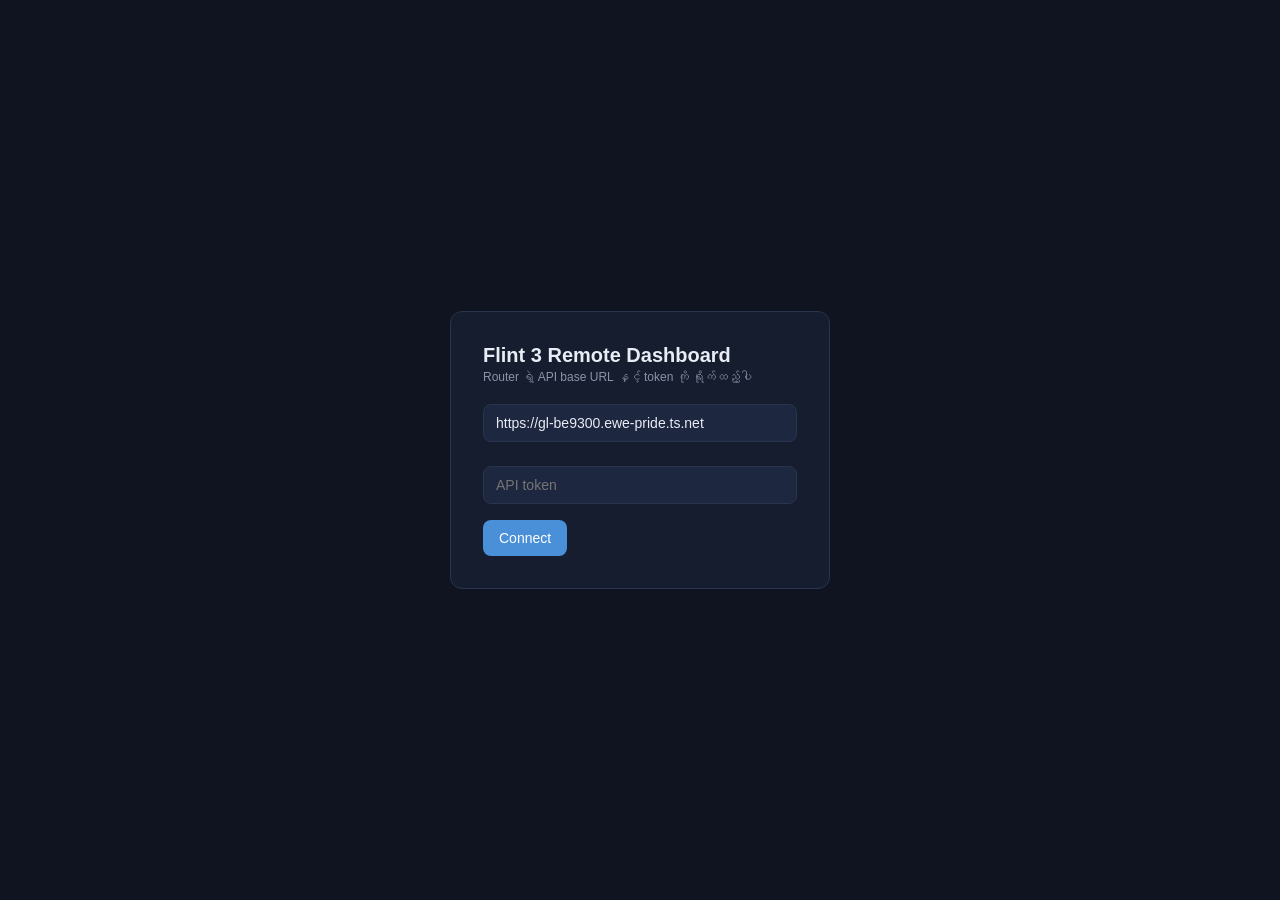
==== stephen/index.html @ 2051cbd3 "Add Flint 3 remote dashboard under /stephen Static single-page dashboard for managing the Flint 3 ro" ====
<!DOCTYPE html>
<html lang="en">
<head>
<meta charset="UTF-8" />
<meta name="viewport" content="width=device-width, initial-scale=1" />
<title>Flint 3 Remote Dashboard</title>
<style>
  :root {
    --bg: #0f1420;
    --panel: #161d2e;
    --panel2: #1e2740;
    --border: #2a3450;
    --text: #e8ecf5;
    --muted: #8a93ab;
    --accent: #4a90d9;
    --accent2: #5fb0ff;
    --danger: #e35d5d;
    --good: #4ad9a0;
  }
  * { box-sizing: border-box; }
  body {
    margin: 0;
    font-family: -apple-system, BlinkMacSystemFont, 'Segoe UI', sans-serif;
    background: var(--bg);
    color: var(--text);
  }
  .center-screen { min-height: 100vh; display: flex; align-items: center; justify-content: center; padding: 16px; }
  .card { background: var(--panel); border: 1px solid var(--border); border-radius: 12px; padding: 32px; width: 100%; max-width: 380px; }
  .card h1 { margin-top: 0; font-size: 20px; }
  input, textarea, select {
    width: 100%; padding: 10px 12px; margin: 8px 0 16px;
    background: var(--panel2); border: 1px solid var(--border); border-radius: 8px;
    color: var(--text); font-size: 14px; font-family: inherit;
  }
  textarea { font-family: ui-monospace, monospace; min-height: 180px; resize: vertical; font-size: 12px; }
  button {
    padding: 10px 16px; background: var(--accent); color: #fff; border: none;
    border-radius: 8px; font-size: 14px; cursor: pointer;
  }
  button:hover { background: var(--accent2); }
  button.danger { background: var(--danger); }
  button.ghost { background: transparent; border: 1px solid var(--border); color: var(--text); }
  button.small { padding: 5px 10px; font-size: 12px; }
  .error { color: var(--danger); font-size: 13px; margin-top: -8px; margin-bottom: 12px; }
  .ok { color: var(--good); font-size: 13px; }

  .app { display: flex; min-height: 100vh; }
  .sidebar {
    width: 200px; background: var(--panel); border-right: 1px solid var(--border);
    padding: 20px 0; flex-shrink: 0;
  }
  .sidebar h2 { font-size: 15px; padding: 0 20px; margin-bottom: 20px; display: flex; justify-content: space-between; align-items: center; }
  .sidebar a { display: block; padding: 10px 20px; color: var(--muted); text-decoration: none; font-size: 14px; cursor: pointer; }
  .sidebar a.active, .sidebar a:hover { color: var(--text); background: var(--panel2); }
  .main { flex: 1; padding: 28px 36px; max-width: 900px; min-width: 0; overflow-x: auto; }
  .main h1 { font-size: 22px; margin-top: 0; }
  .menu-toggle { display: none; }

  table { width: 100%; border-collapse: collapse; margin-top: 12px; }
  .table-wrap { overflow-x: auto; }
  th, td { text-align: left; padding: 8px 10px; border-bottom: 1px solid var(--border); font-size: 13px; white-space: nowrap; }
  th { color: var(--muted); font-weight: 500; }
  .badge { display: inline-block; padding: 2px 8px; border-radius: 999px; font-size: 11px; background: var(--panel2); border: 1px solid var(--border); }
  .pw-display {
    font-family: ui-monospace, monospace; font-size: 28px; letter-spacing: 2px;
    background: var(--panel2); border: 1px solid var(--border); padding: 16px 20px;
    border-radius: 10px; display: inline-block; margin: 12px 0;
  }
  .row { display: flex; gap: 10px; align-items: center; flex-wrap: wrap; }
  .hint { color: var(--muted); font-size: 12px; margin-top: -10px; margin-bottom: 12px; }

  .qr-box { background: #fff; padding: 12px; border-radius: 10px; display: inline-block; margin: 12px 0; }
  .qr-box img { display: block; width: 180px; height: 180px; }

  .tabs { display: flex; gap: 4px; margin-bottom: 14px; border-bottom: 1px solid var(--border); }
  .tabs button { background: transparent; border: none; border-bottom: 2px solid transparent; border-radius: 0; color: var(--muted); padding: 8px 14px; }
  .tabs button.active { color: var(--text); border-bottom-color: var(--accent); }

  .blocks { display: flex; flex-direction: column; gap: 8px; margin-bottom: 14px; }
  .block {
    background: var(--panel2); border: 1px solid var(--border); border-radius: 8px;
    padding: 12px; cursor: grab;
  }
  .block.dragging { opacity: 0.4; }
  .block-head { display: flex; justify-content: space-between; align-items: center; margin-bottom: 8px; }
  .block-type { font-size: 11px; color: var(--muted); text-transform: uppercase; letter-spacing: 0.5px; }
  .block-actions button { padding: 3px 8px; font-size: 11px; margin-left: 4px; }
  .block-field { width: 100%; margin: 0; }
  .add-block-menu { display: flex; gap: 6px; flex-wrap: wrap; margin-bottom: 16px; }

  .preview-overlay {
    position: fixed; inset: 0; background: rgba(0,0,0,0.6);
    display: flex; align-items: center; justify-content: center; z-index: 50; padding: 20px;
  }
  .preview-overlay[hidden] { display: none; }
  .preview-panel {
    background: var(--panel); border: 1px solid var(--border); border-radius: 12px;
    width: 100%; max-width: 420px; overflow: hidden; display: flex; flex-direction: column;
  }
  .preview-bar { display: flex; justify-content: space-between; align-items: center; padding: 10px 14px; border-bottom: 1px solid var(--border); font-size: 13px; }
  #preview-frame { width: 100%; height: 60vh; border: none; background: #fff; }

  @media (max-width: 720px) {
    .app { flex-direction: column; }
    .sidebar {
      width: 100%; border-right: none; border-bottom: 1px solid var(--border);
      padding: 10px 0; display: none;
    }
    .sidebar.open { display: block; }
    .menu-toggle {
      display: block; background: var(--panel); border-bottom: 1px solid var(--border);
      padding: 12px 16px; font-size: 15px; color: var(--text); cursor: pointer;
    }
    .main { padding: 18px 16px; max-width: 100%; }
    .pw-display { font-size: 22px; width: 100%; text-align: center; }
  }
</style>
</head>
<body>
<div id="app"></div>
<script>
const appEl = document.getElementById('app');
const GUEST_SSID = 'Stephen Guest';

function getBase() { return localStorage.getItem('flint3_api_base') || 'https://gl-be9300.ewe-pride.ts.net'; }
function getToken() { return localStorage.getItem('flint3_api_token') || ''; }

async function api(path, opts = {}) {
  const res = await fetch(getBase() + path, {
    ...opts,
    headers: { 'Content-Type': 'application/json', 'X-Api-Token': getToken(), ...(opts.headers || {}) },
  });
  const data = await res.json().catch(() => ({}));
  if (!res.ok) throw new Error(data.error || 'request failed (' + res.status + ')');
  return data;
}

function h(html) {
  const div = document.createElement('div');
  div.innerHTML = html;
  return div.firstElementChild;
}
function escapeHtml(s) {
  return (s || '').replace(/&/g, '&amp;').replace(/</g, '&lt;').replace(/>/g, '&gt;');
}
function escapeAttr(s) {
  return (s || '').replace(/"/g, '&quot;');
}

// ---------- Login (token entry) ----------
function renderLogin(errorMsg) {
  appEl.innerHTML = '';
  appEl.appendChild(h(`
    <div class="center-screen">
      <div class="card">
        <h1>Flint 3 Remote Dashboard</h1>
        <p class="hint">Router ရဲ့ API base URL နှင့် token ကို ရိုက်ထည့်ပါ</p>
        ${errorMsg ? `<div class="error">${errorMsg}</div>` : ''}
        <form id="login-form">
          <input type="text" id="base" placeholder="API base URL" value="${escapeAttr(getBase())}" required />
          <input type="password" id="token" placeholder="API token" required />
          <button type="submit">Connect</button>
        </form>
      </div>
    </div>
  `));
  document.getElementById('login-form').addEventListener('submit', async (e) => {
    e.preventDefault();
    const base = document.getElementById('base').value.trim().replace(/\/$/, '');
    const token = document.getElementById('token').value.trim();
    localStorage.setItem('flint3_api_base', base);
    localStorage.setItem('flint3_api_token', token);
    try {
      await api('/api/password');
      renderDashboard();
    } catch (err) {
      renderLogin(err.message);
    }
  });
}

// ---------- Dashboard shell ----------
const PAGES = [
  { id: 'clients', label: 'Clients' },
  { id: 'guest-portal', label: 'Guest Portal Editor' },
  { id: 'vpn', label: 'VPN Config' },
  { id: 'telegram', label: 'Telegram Bot' },
  { id: 'password', label: 'Guest Password' },
  { id: 'settings', label: 'Settings' },
];

function renderDashboard(activePage = 'clients') {
  appEl.innerHTML = '';
  const shell = h(`
    <div>
      <div class="menu-toggle" id="menu-toggle">&#9776; Menu</div>
      <div class="app">
        <div class="sidebar" id="sidebar">
          <h2>Flint 3</h2>
          ${PAGES.map((p) => `<a data-page="${p.id}">${p.label}</a>`).join('')}
          <a id="logout" style="margin-top:20px;color:var(--danger)">Disconnect</a>
        </div>
        <div class="main" id="main"></div>
      </div>
    </div>
  `);
  appEl.appendChild(shell);

  document.getElementById('menu-toggle').addEventListener('click', () => {
    document.getElementById('sidebar').classList.toggle('open');
  });

  shell.querySelectorAll('a[data-page]').forEach((a) => {
    a.addEventListener('click', () => {
      shell.querySelectorAll('a[data-page]').forEach((x) => x.classList.remove('active'));
      a.classList.add('active');
      document.getElementById('sidebar').classList.remove('open');
      loadPage(a.dataset.page);
    });
  });
  shell.querySelector(`a[data-page="${activePage}"]`).classList.add('active');
  document.getElementById('logout').addEventListener('click', () => {
    localStorage.removeItem('flint3_api_token');
    renderLogin();
  });

  loadPage(activePage);
}

const mainEl = () => document.getElementById('main');

async function loadPage(page) {
  const el = mainEl();
  el.innerHTML = '<p style="color:var(--muted)">Loading...</p>';
  try {
    if (page === 'clients') return renderClients(el);
    if (page === 'guest-portal') return renderGuestPortal(el);
    if (page === 'vpn') return renderVpn(el);
    if (page === 'telegram') return renderTelegram(el);
    if (page === 'password') return renderPassword(el);
    if (page === 'settings') return renderSettings(el);
  } catch (err) {
    el.innerHTML = `<div class="error">${err.message}</div>`;
  }
}

// ---------- Clients (GL.iNet-style Online/Offline split) ----------
function clientRow(c) {
  return `<tr>
    <td>${escapeHtml(c.hostname)}</td>
    <td>${escapeHtml(c.ip)}<br/><span style="color:var(--muted);font-size:11px">${escapeHtml(c.mac)}</span></td>
    <td><span class="badge">${escapeHtml(c.network)}</span></td>
    <td>${c.reserved ? '<span class="ok">●</span> Reserved' : '<span style="color:var(--muted)">—</span>'}</td>
  </tr>`;
}

async function renderClients(el) {
  const { clients, onlineCount, offlineCount } = await api('/api/clients');
  const online = clients.filter((c) => c.online);
  const offline = clients.filter((c) => !c.online);
  el.innerHTML = `
    <h1>Clients</h1>
    <p class="hint">Network ၅ ခုစလုံးက client များ (WiFi association အခြေခံပြီး Online/Offline ခွဲထားသည်)</p>

    <h3 style="margin-bottom:6px">Online Clients (${onlineCount})</h3>
    <div class="table-wrap">
      <table>
        <thead><tr><th>Name</th><th>IP / MAC</th><th>Network</th><th>Reserved IP</th></tr></thead>
        <tbody>${online.map(clientRow).join('') || '<tr><td colspan="4" style="color:var(--muted)">No online clients</td></tr>'}</tbody>
      </table>
    </div>

    <h3 style="margin:24px 0 6px">Offline Clients (${offlineCount})</h3>
    <div class="table-wrap">
      <table>
        <thead><tr><th>Name</th><th>IP / MAC</th><th>Network</th><th>Reserved IP</th></tr></thead>
        <tbody>${offline.map(clientRow).join('') || '<tr><td colspan="4" style="color:var(--muted)">No offline leases</td></tr>'}</tbody>
      </table>
    </div>
  `;
}

// ---------- Guest portal: block-based visual editor ----------
const GUEST_PAGES = [
  { id: 'splash', label: 'Splash (login form)' },
  { id: 'error', label: 'Wrong password' },
  { id: 'success', label: 'Connected' },
];

const BLOCK_DEFS = {
  heading: { label: 'Heading', icon: 'H' },
  text: { label: 'Text', icon: 'T' },
  button: { label: 'Button/Link', icon: 'B' },
  image: { label: 'Image', icon: 'I' },
  spacer: { label: 'Spacer', icon: 'S' },
};

function blockToHtml(b) {
  switch (b.type) {
    case 'heading': return `<h2>${escapeHtml(b.text)}</h2>`;
    case 'text': return `<p>${escapeHtml(b.text)}</p>`;
    case 'button': return `<p><a href="${escapeAttr(b.href)}" style="display:inline-block;padding:10px 24px;background:#4a90d9;color:#fff;border-radius:8px;text-decoration:none">${escapeHtml(b.text)}</a></p>`;
    case 'image': return `<p><img src="${escapeAttr(b.src)}" style="max-width:100%;border-radius:8px" /></p>`;
    case 'spacer': return `<div style="height:${b.height || 20}px"></div>`;
    case 'login-form': return `<form method="POST" action="/guest-auth">
  <input type="password" name="password" placeholder="Password" autofocus required
    style="font-size:18px;padding:10px;width:80%;max-width:300px;margin-bottom:12px" />
  <br/>
  <button type="submit" style="font-size:18px;padding:10px 30px">Connect</button>
</form>`;
    default: return '';
  }
}

function blocksToPage(blocks) {
  const body = blocks.map(blockToHtml).join('\n');
  return `<!DOCTYPE html>
<html><head><meta name="viewport" content="width=device-width, initial-scale=1"><meta charset="UTF-8"></head>
<body style="font-family:-apple-system,sans-serif;text-align:center;margin-top:60px">
${body}
</body></html>`;
}

// Best-effort parse of existing HTML back into blocks (heading/paragraph/form only).
function htmlToBlocks(html) {
  const doc = new DOMParser().parseFromString(html, 'text/html');
  const blocks = [];
  doc.body.querySelectorAll('h2, p, form, img').forEach((elm) => {
    if (elm.tagName === 'FORM') {
      blocks.push({ type: 'login-form' });
    } else if (elm.tagName === 'IMG') {
      blocks.push({ type: 'image', src: elm.getAttribute('src') || '' });
    } else if (elm.tagName === 'H2') {
      blocks.push({ type: 'heading', text: elm.textContent });
    } else if (elm.tagName === 'P') {
      const a = elm.querySelector('a');
      if (a) blocks.push({ type: 'button', text: a.textContent, href: a.getAttribute('href') || '' });
      else if (elm.textContent.trim()) blocks.push({ type: 'text', text: elm.textContent });
    }
  });
  return blocks.length ? blocks : [{ type: 'heading', text: 'Title' }, { type: 'text', text: 'Body text' }];
}

let dragSrcIndex = null;

function renderBlockEditor(el, page, blocks) {
  el.querySelector('.blocks').innerHTML = blocks.map((b, i) => `
    <div class="block" draggable="true" data-i="${i}">
      <div class="block-head">
        <span class="block-type">${BLOCK_DEFS[b.type] ? BLOCK_DEFS[b.type].label : b.type}</span>
        <span class="block-actions">
          ${b.type !== 'login-form' ? `<button class="ghost small" data-act="up" data-i="${i}">&uarr;</button>
          <button class="ghost small" data-act="down" data-i="${i}">&darr;</button>
          <button class="danger small" data-act="del" data-i="${i}">Delete</button>` : '<span class="hint" style="margin:0">(required, fixed)</span>'}
        </span>
      </div>
      ${b.type === 'heading' || b.type === 'text' ? `<input class="block-field" data-field="text" data-i="${i}" value="${escapeAttr(b.text)}" />` : ''}
      ${b.type === 'button' ? `<input class="block-field" data-field="text" data-i="${i}" value="${escapeAttr(b.text)}" placeholder="Button text" />
        <input class="block-field" data-field="href" data-i="${i}" value="${escapeAttr(b.href)}" placeholder="Link URL" style="margin-top:6px" />` : ''}
      ${b.type === 'image' ? `<input class="block-field" data-field="src" data-i="${i}" value="${escapeAttr(b.src)}" placeholder="Image URL" />` : ''}
      ${b.type === 'login-form' ? `<p class="hint" style="margin:0">Password input + Connect button (Guest login form)</p>` : ''}
    </div>
  `).join('');

  el.querySelectorAll('.block-field').forEach((inp) => {
    inp.addEventListener('input', () => {
      const i = Number(inp.dataset.i);
      blocks[i][inp.dataset.field] = inp.value;
    });
  });
  el.querySelectorAll('[data-act]').forEach((btn) => {
    btn.addEventListener('click', () => {
      const i = Number(btn.dataset.i);
      if (btn.dataset.act === 'del') blocks.splice(i, 1);
      if (btn.dataset.act === 'up' && i > 0) [blocks[i - 1], blocks[i]] = [blocks[i], blocks[i - 1]];
      if (btn.dataset.act === 'down' && i < blocks.length - 1) [blocks[i + 1], blocks[i]] = [blocks[i], blocks[i + 1]];
      renderBlockEditor(el, page, blocks);
    });
  });
  el.querySelectorAll('.block').forEach((blockEl) => {
    blockEl.addEventListener('dragstart', () => { dragSrcIndex = Number(blockEl.dataset.i); blockEl.classList.add('dragging'); });
    blockEl.addEventListener('dragend', () => blockEl.classList.remove('dragging'));
    blockEl.addEventListener('dragover', (e) => e.preventDefault());
    blockEl.addEventListener('drop', () => {
      const destIndex = Number(blockEl.dataset.i);
      if (dragSrcIndex === null || dragSrcIndex === destIndex) return;
      const [moved] = blocks.splice(dragSrcIndex, 1);
      blocks.splice(destIndex, 0, moved);
      renderBlockEditor(el, page, blocks);
    });
  });
}

async function renderGuestPortal(el, activeTab = 'splash', mode = 'visual') {
  const { html } = await api(`/api/guest-portal?page=${activeTab}`);
  let blocks = htmlToBlocks(html);
  if (activeTab === 'splash' && !blocks.some((b) => b.type === 'login-form')) {
    blocks.push({ type: 'login-form' });
  }

  el.innerHTML = `
    <h1>Guest Portal Editor</h1>
    <p class="hint">Guest WiFi flow ရဲ့ page ၃ ခုကို ဒီနေရာမှာ ပြင်နိုင်ပါသည် — Visual (drag & drop) သို့မဟုတ် HTML (advanced) နည်းနှစ်မျိုး ရွေးနိုင်ပါသည်။</p>
    <div class="row" style="margin-bottom:12px">
      ${GUEST_PAGES.map((p) => `<button class="${p.id === activeTab ? '' : 'ghost'}" data-tab="${p.id}">${p.label}</button>`).join('')}
    </div>
    <div class="tabs">
      <button class="${mode === 'visual' ? 'active' : ''}" data-mode="visual">Visual</button>
      <button class="${mode === 'html' ? 'active' : ''}" data-mode="html">HTML</button>
    </div>
    <div id="editor-body"></div>
    <div class="row" style="margin-top:10px">
      <button id="save-btn">Save</button>
      <button class="ghost" id="preview-btn">Preview</button>
      <span id="save-status"></span>
    </div>
    <div id="preview-overlay" class="preview-overlay" hidden>
      <div class="preview-panel">
        <div class="preview-bar">
          <span>Preview — ${escapeHtml(GUEST_PAGES.find((p) => p.id === activeTab).label)}</span>
          <button class="ghost small" id="preview-close">Close ✕</button>
        </div>
        <iframe id="preview-frame"></iframe>
      </div>
    </div>
  `;

  el.querySelectorAll('button[data-tab]').forEach((btn) => {
    btn.addEventListener('click', () => renderGuestPortal(el, btn.dataset.tab, mode));
  });
  el.querySelectorAll('button[data-mode]').forEach((btn) => {
    btn.addEventListener('click', () => renderGuestPortal(el, activeTab, btn.dataset.mode));
  });

  const body = document.getElementById('editor-body');
  if (mode === 'visual') {
    body.innerHTML = `
      <div class="add-block-menu">
        ${Object.keys(BLOCK_DEFS).map((t) => `<button class="ghost small" data-add="${t}">+ ${BLOCK_DEFS[t].label}</button>`).join('')}
      </div>
      <div class="blocks"></div>
    `;
    renderBlockEditor(body, activeTab, blocks);
    body.querySelectorAll('[data-add]').forEach((btn) => {
      btn.addEventListener('click', () => {
        const type = btn.dataset.add;
        const defaults = {
          heading: { type, text: 'Heading' },
          text: { type, text: 'Some text' },
          button: { type, text: 'Click me', href: '/guest' },
          image: { type, src: 'https://placehold.co/300x100' },
          spacer: { type, height: 20 },
        };
        blocks.push(defaults[type]);
        renderBlockEditor(body, activeTab, blocks);
      });
    });
  } else {
    body.innerHTML = `<textarea id="html-editor">${escapeHtml(html)}</textarea>`;
  }

  function currentHtml() {
    return mode === 'visual' ? blocksToPage(blocks) : document.getElementById('html-editor').value;
  }

  document.getElementById('save-btn').addEventListener('click', async () => {
    const status = document.getElementById('save-status');
    status.textContent = ' Saving...';
    try {
      await api('/api/guest-portal', { method: 'POST', body: JSON.stringify({ page: activeTab, html: currentHtml() }) });
      status.innerHTML = '<span class="ok">Saved ✓</span>';
    } catch (err) {
      status.innerHTML = `<span class="error">${err.message}</span>`;
    }
  });

  document.getElementById('preview-btn').addEventListener('click', () => {
    const overlay = document.getElementById('preview-overlay');
    const frame = document.getElementById('preview-frame');
    frame.srcdoc = currentHtml();
    overlay.hidden = false;
  });
  document.getElementById('preview-close').addEventListener('click', () => {
    document.getElementById('preview-overlay').hidden = true;
  });
}

// ---------- VPN ----------
async function renderVpn(el) {
  const status = await api('/api/vpn');
  el.innerHTML = `
    <h1>VPN Config</h1>
    <p>Status: <span class="badge">${status.enabled ? 'Enabled' : 'Disabled'}</span>
       ${status.hasHandshake ? '<span class="badge" style="color:var(--good)">Handshake OK</span>' : status.enabled ? '<span class="badge" style="color:var(--danger)">No handshake yet</span>' : ''}</p>
    <h3>Apply a new WireGuard config</h3>
    <form id="vpn-form">
      <label class="hint" style="display:block;margin-bottom:4px">Private Key</label>
      <input name="privateKey" required />
      <label class="hint" style="display:block;margin-bottom:4px">Peer Public Key</label>
      <input name="peerPublicKey" required />
      <label class="hint" style="display:block;margin-bottom:4px">Endpoint Host</label>
      <input name="endpointHost" required />
      <label class="hint" style="display:block;margin-bottom:4px">Endpoint Port</label>
      <input name="endpointPort" required value="51820" />
      <label class="hint" style="display:block;margin-bottom:4px">Address (e.g. 10.x.x.x/32)</label>
      <input name="address" placeholder="10.99.99.2/32" />
      <button type="submit">Apply</button>
    </form>
    <div class="row" style="margin-top:16px">
      <button class="danger" id="disable-btn">Disable VPN</button>
    </div>
    <div id="vpn-status"></div>
  `;
  document.getElementById('vpn-form').addEventListener('submit', async (e) => {
    e.preventDefault();
    const fd = new FormData(e.target);
    const body = Object.fromEntries(fd.entries());
    const statusEl = document.getElementById('vpn-status');
    statusEl.textContent = 'Applying...';
    try {
      await api('/api/vpn', { method: 'POST', body: JSON.stringify(body) });
      statusEl.innerHTML = '<span class="ok">Applied ✓ — reloading status...</span>';
      setTimeout(() => renderVpn(el), 2000);
    } catch (err) {
      statusEl.innerHTML = `<span class="error">${err.message}</span>`;
    }
  });
  document.getElementById('disable-btn').addEventListener('click', async () => {
    await api('/api/vpn/disable', { method: 'POST' });
    renderVpn(el);
  });
}

// ---------- Telegram ----------
async function renderTelegram(el) {
  const { botToken, chatId } = await api('/api/telegram');
  el.innerHTML = `
    <h1>Telegram Bot</h1>
    <form id="tg-form">
      <label class="hint" style="display:block;margin-bottom:4px">Bot Token</label>
      <input name="botToken" value="${escapeAttr(botToken)}" required />
      <label class="hint" style="display:block;margin-bottom:4px">Chat ID</label>
      <input name="chatId" value="${escapeAttr(chatId)}" />
      <button type="submit">Save</button>
    </form>
    <div class="row" style="margin-top:16px">
      <button class="ghost" id="test-btn">Send test message</button>
      <span id="tg-status"></span>
    </div>
  `;
  document.getElementById('tg-form').addEventListener('submit', async (e) => {
    e.preventDefault();
    const fd = new FormData(e.target);
    const body = Object.fromEntries(fd.entries());
    try {
      await api('/api/telegram', { method: 'POST', body: JSON.stringify(body) });
      document.getElementById('tg-status').innerHTML = '<span class="ok">Saved ✓</span>';
    } catch (err) {
      document.getElementById('tg-status').innerHTML = `<span class="error">${err.message}</span>`;
    }
  });
  document.getElementById('test-btn').addEventListener('click', async () => {
    const status = document.getElementById('tg-status');
    status.textContent = ' Sending...';
    try {
      await api('/api/telegram/test', { method: 'POST' });
      status.innerHTML = '<span class="ok">Sent ✓</span>';
    } catch (err) {
      status.innerHTML = `<span class="error">${err.message}</span>`;
    }
  });
}

// ---------- Password / timeout / rotation-time / QR ----------
async function renderPassword(el) {
  const [{ password, lastRotated }, { hours }, { time: rotationTime }] = await Promise.all([
    api('/api/password'),
    api('/api/password/session-timeout'),
    api('/api/password/rotation-time'),
  ]);
  const wifiQr = `WIFI:T:nopass;S:${GUEST_SSID};;`;
  const qrUrl = 'https://api.qrserver.com/v1/create-qr-code/?size=200x200&data=' + encodeURIComponent(wifiQr);

  el.innerHTML = `
    <h1>Guest Password</h1>
    <div class="pw-display">${escapeHtml(password) || '(none)'}</div>
    <p class="hint">Last rotated: ${escapeHtml(lastRotated) || 'unknown'}</p>
    <button id="rotate-btn">Rotate now</button>
    <span id="rotate-status"></span>

    <h1 style="margin-top:32px">Scan to join WiFi</h1>
    <p class="hint">"${GUEST_SSID}" ကို password မလိုပဲ ချိတ်ဆက်ပေးမည် — ချိတ်ပြီးရင် splash page မှာ password (${escapeHtml(password)}) ကို ထပ်ထည့်ရပါမည်။</p>
    <div class="qr-box"><img src="${qrUrl}" alt="WiFi QR" /></div>

    <h1 style="margin-top:32px">Rotation Time</h1>
    <form id="rotation-time-form" class="row">
      <input name="time" type="time" value="${escapeAttr(rotationTime)}" required style="width:140px" />
      <button type="submit">Save</button>
    </form>
    <span id="rotation-time-status"></span>

    <h1 style="margin-top:32px">Session Timeout</h1>
    <form id="timeout-form" class="row">
      <input name="hours" type="number" min="1" max="720" value="${hours}" style="width:100px" required />
      <span style="color:var(--muted)">hours</span>
      <button type="submit">Save</button>
    </form>
    <span id="timeout-status"></span>
  `;
  document.getElementById('rotate-btn').addEventListener('click', async () => {
    const status = document.getElementById('rotate-status');
    status.textContent = ' Rotating...';
    try {
      await api('/api/password/rotate', { method: 'POST' });
      renderPassword(el);
    } catch (err) {
      status.innerHTML = `<span class="error">${err.message}</span>`;
    }
  });
  document.getElementById('rotation-time-form').addEventListener('submit', async (e) => {
    e.preventDefault();
    const status = document.getElementById('rotation-time-status');
    const fd = new FormData(e.target);
    status.textContent = ' Saving...';
    try {
      await api('/api/password/rotation-time', { method: 'POST', body: JSON.stringify({ time: fd.get('time') }) });
      status.innerHTML = '<span class="ok">Saved ✓</span>';
    } catch (err) {
      status.innerHTML = `<span class="error">${err.message}</span>`;
    }
  });
  document.getElementById('timeout-form').addEventListener('submit', async (e) => {
    e.preventDefault();
    const status = document.getElementById('timeout-status');
    const fd = new FormData(e.target);
    status.textContent = ' Saving...';
    try {
      await api('/api/password/session-timeout', { method: 'POST', body: JSON.stringify({ hours: Number(fd.get('hours')) }) });
      status.innerHTML = '<span class="ok">Saved ✓ (guests logged out)</span>';
    } catch (err) {
      status.innerHTML = `<span class="error">${err.message}</span>`;
    }
  });
}

// ---------- Settings: change API token ----------
async function renderSettings(el) {
  el.innerHTML = `
    <h1>Settings</h1>
    <h3>API Connection</h3>
    <p class="hint">Base URL: ${escapeHtml(getBase())}</p>

    <h3>Change API Token</h3>
    <p class="hint">Token အသစ် သတ်မှတ်ပြီးရင် router ဘက်က token file ပြန်ရေးမည်, ဒီ browser ကလည်း token အသစ်ကို auto သိမ်းပေးမည်။</p>
    <form id="token-form">
      <input name="newToken" placeholder="New token (16+ characters, letters/numbers)" required minlength="16" />
      <button type="submit">Change Token</button>
    </form>
    <span id="token-status"></span>
  `;
  document.getElementById('token-form').addEventListener('submit', async (e) => {
    e.preventDefault();
    const status = document.getElementById('token-status');
    const fd = new FormData(e.target);
    const newToken = fd.get('newToken').trim();
    status.textContent = ' Applying...';
    try {
      await api('/api/token', { method: 'POST', body: JSON.stringify({ newToken }) });
      localStorage.setItem('flint3_api_token', newToken);
      status.innerHTML = '<span class="ok">Token ပြောင်းပြီးပါပြီ ✓</span>';
      e.target.reset();
    } catch (err) {
      status.innerHTML = `<span class="error">${err.message}</span>`;
    }
  });
}

// ---------- Boot ----------
(async function boot() {
  if (!getToken()) return renderLogin();
  try {
    await api('/api/password');
    renderDashboard();
  } catch {
    renderLogin();
  }
})();
</script>
</body>
</html>
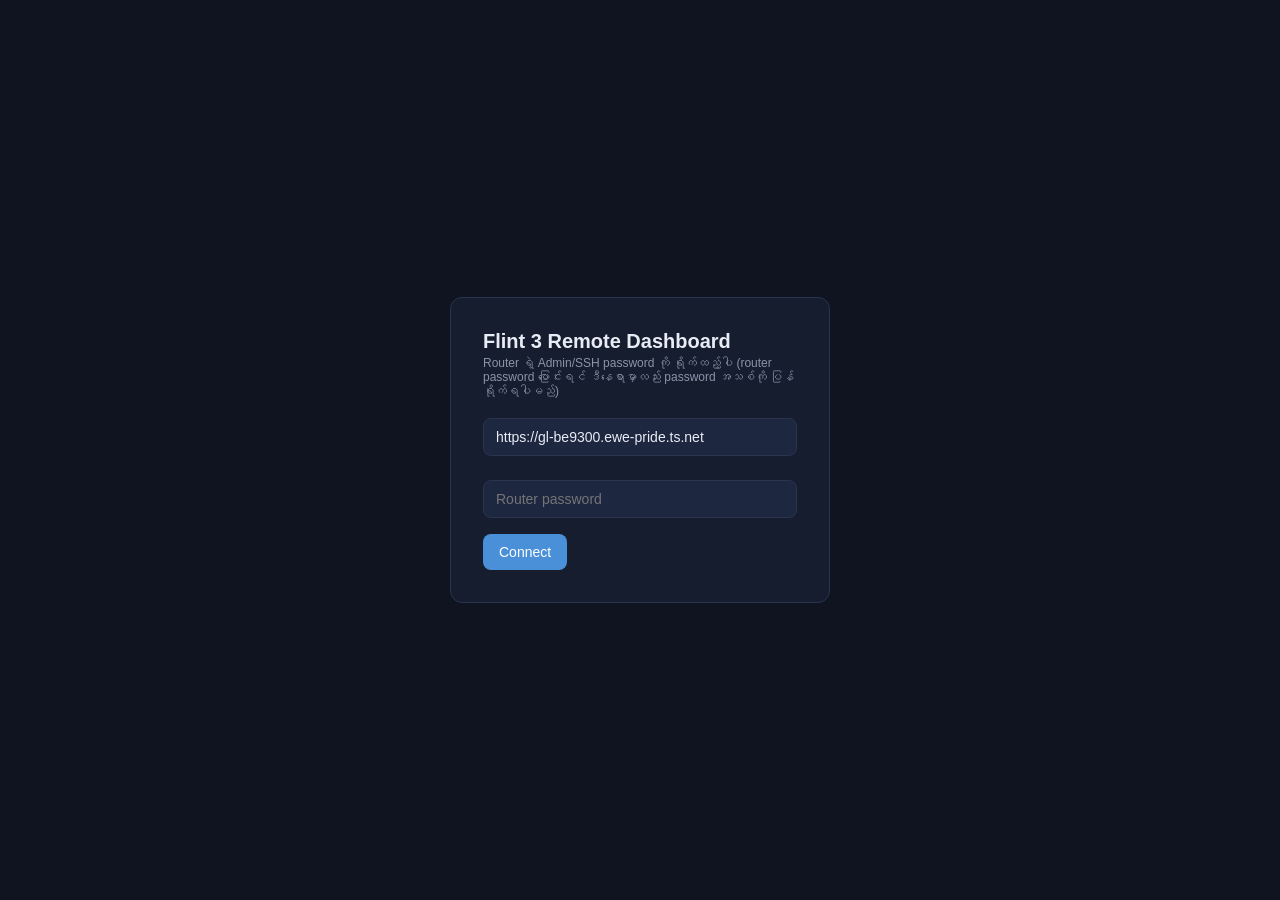
==== commit 46aace6d: "Switch dashboard auth to router password, add auto-logout + telegram custom test message - Login now" ====
--- a/stephen/index.html
+++ b/stephen/index.html
@@ -154,11 +154,11 @@
     <div class="center-screen">
       <div class="card">
         <h1>Flint 3 Remote Dashboard</h1>
-        <p class="hint">Router ရဲ့ API base URL နှင့် token ကို ရိုက်ထည့်ပါ</p>
+        <p class="hint">Router ရဲ့ Admin/SSH password ကို ရိုက်ထည့်ပါ (router password ပြောင်းရင် ဒီနေရာမှာလည်း password အသစ်ကို ပြန်ရိုက်ရပါမည်)</p>
         ${errorMsg ? `<div class="error">${errorMsg}</div>` : ''}
         <form id="login-form">
           <input type="text" id="base" placeholder="API base URL" value="${escapeAttr(getBase())}" required />
-          <input type="password" id="token" placeholder="API token" required />
+          <input type="password" id="token" placeholder="Router password" required />
           <button type="submit">Connect</button>
         </form>
       </div>
@@ -224,6 +224,7 @@
     renderLogin();
   });
 
+  setupIdleWatcher();
   loadPage(activePage);
 }
 
@@ -543,7 +544,10 @@
       <input name="chatId" value="${escapeAttr(chatId)}" />
       <button type="submit">Save</button>
     </form>
-    <div class="row" style="margin-top:16px">
+    <h3 style="margin-top:24px">Send Test Message</h3>
+    <p class="hint">စာ မရိုက်ထားရင် default စာနဲ့ ပို့ပေးပါမည်။</p>
+    <textarea id="test-message" placeholder="Flint 3 remote API test" style="min-height:70px"></textarea>
+    <div class="row">
       <button class="ghost" id="test-btn">Send test message</button>
       <span id="tg-status"></span>
     </div>
@@ -561,9 +565,10 @@
   });
   document.getElementById('test-btn').addEventListener('click', async () => {
     const status = document.getElementById('tg-status');
+    const text = document.getElementById('test-message').value.trim();
     status.textContent = ' Sending...';
     try {
-      await api('/api/telegram/test', { method: 'POST' });
+      await api('/api/telegram/test', { method: 'POST', body: JSON.stringify({ text }) });
       status.innerHTML = '<span class="ok">Sent ✓</span>';
     } catch (err) {
       status.innerHTML = `<span class="error">${err.message}</span>`;
@@ -643,35 +648,52 @@
   });
 }
 
-// ---------- Settings: change API token ----------
+// ---------- Idle auto-logout ----------
+let idleTimer = null;
+let idleWatcherSetup = false;
+function getIdleTimeoutMin() {
+  return Number(localStorage.getItem('flint3_idle_timeout_min')) || 10;
+}
+function resetIdleTimer() {
+  if (idleTimer) clearTimeout(idleTimer);
+  idleTimer = setTimeout(() => {
+    localStorage.removeItem('flint3_api_token');
+    renderLogin('Inactive အကြာကြီးဖြစ်နေလို့ auto logout ဖြစ်သွားပါပြီ။ Password ကို ပြန်ရိုက်ထည့်ပါ။');
+  }, getIdleTimeoutMin() * 60 * 1000);
+}
+function setupIdleWatcher() {
+  if (idleWatcherSetup) { resetIdleTimer(); return; }
+  idleWatcherSetup = true;
+  ['mousemove', 'keydown', 'click', 'touchstart', 'scroll'].forEach((evt) => {
+    document.addEventListener(evt, resetIdleTimer, { passive: true });
+  });
+  resetIdleTimer();
+}
+
+// ---------- Settings ----------
 async function renderSettings(el) {
   el.innerHTML = `
     <h1>Settings</h1>
     <h3>API Connection</h3>
     <p class="hint">Base URL: ${escapeHtml(getBase())}</p>
-
-    <h3>Change API Token</h3>
-    <p class="hint">Token အသစ် သတ်မှတ်ပြီးရင် router ဘက်က token file ပြန်ရေးမည်, ဒီ browser ကလည်း token အသစ်ကို auto သိမ်းပေးမည်။</p>
-    <form id="token-form">
-      <input name="newToken" placeholder="New token (16+ characters, letters/numbers)" required minlength="16" />
-      <button type="submit">Change Token</button>
+    <p class="hint">Login password ဟာ router ရဲ့ Admin/SSH password တစ်ခုတည်းပါပဲ — router password ပြောင်းရင် ဒီနေရာက password ကို auto ပြောင်းပေးမှာမို့ separate token setting မလိုပါ။</p>
+
+    <h3 style="margin-top:24px">Auto-Logout (Inactivity Timeout)</h3>
+    <p class="hint">ဒီအချိန်ကြာ (မိနစ်) ဘာမှ မလှုပ်ရှားရင် dashboard ကနေ auto logout ဖြစ်သွားပါမည်။</p>
+    <form id="idle-form" class="row">
+      <input name="minutes" type="number" min="1" max="180" value="${getIdleTimeoutMin()}" style="width:100px" required />
+      <span style="color:var(--muted)">minutes</span>
+      <button type="submit">Save</button>
     </form>
-    <span id="token-status"></span>
+    <span id="idle-status"></span>
   `;
-  document.getElementById('token-form').addEventListener('submit', async (e) => {
+  document.getElementById('idle-form').addEventListener('submit', (e) => {
     e.preventDefault();
-    const status = document.getElementById('token-status');
     const fd = new FormData(e.target);
-    const newToken = fd.get('newToken').trim();
-    status.textContent = ' Applying...';
-    try {
-      await api('/api/token', { method: 'POST', body: JSON.stringify({ newToken }) });
-      localStorage.setItem('flint3_api_token', newToken);
-      status.innerHTML = '<span class="ok">Token ပြောင်းပြီးပါပြီ ✓</span>';
-      e.target.reset();
-    } catch (err) {
-      status.innerHTML = `<span class="error">${err.message}</span>`;
-    }
+    const minutes = Math.max(1, Math.min(180, Number(fd.get('minutes')) || 10));
+    localStorage.setItem('flint3_idle_timeout_min', String(minutes));
+    resetIdleTimer();
+    document.getElementById('idle-status').innerHTML = '<span class="ok">Saved ✓</span>';
   });
 }
 
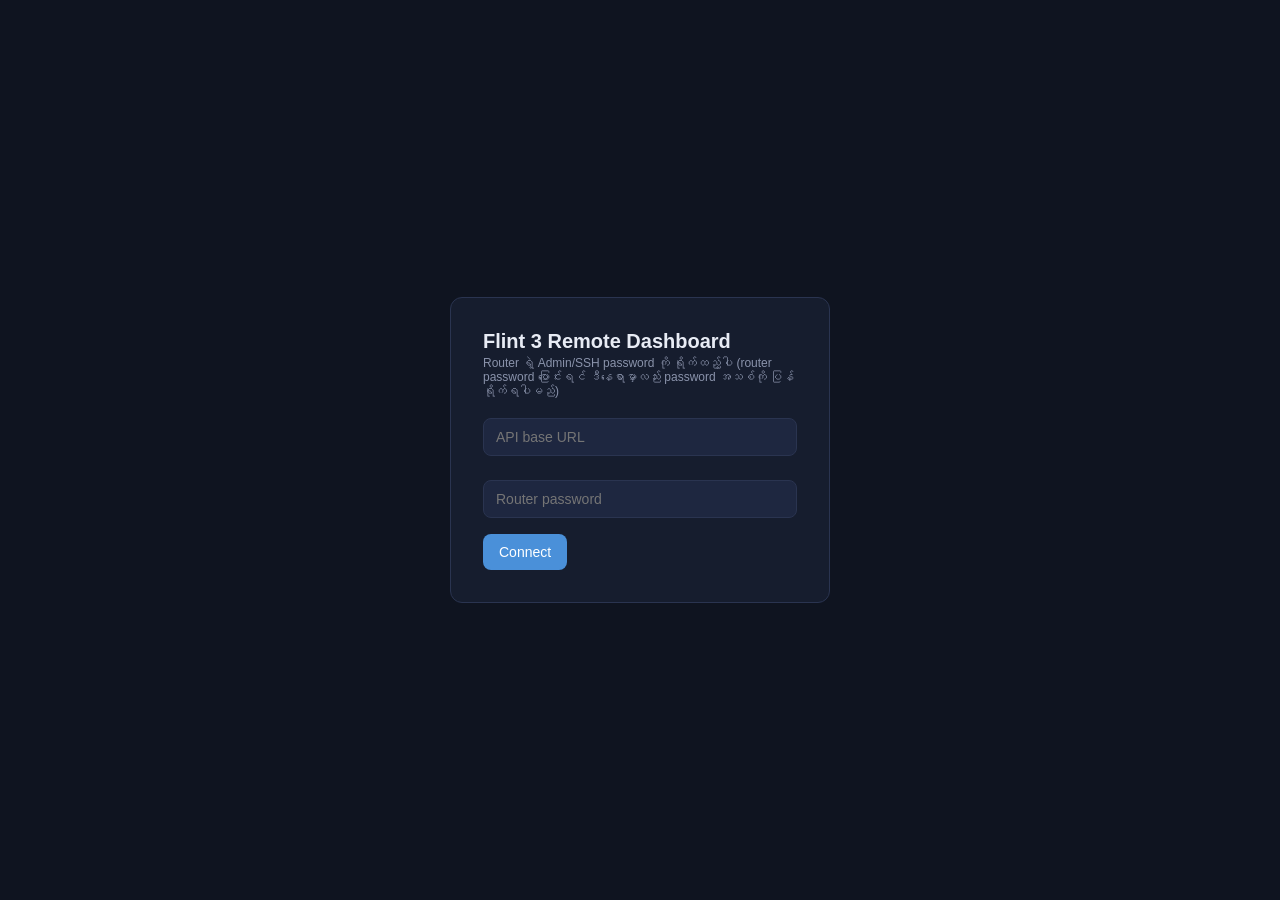
==== commit 7bd2252b: "Make API base auto-detect: relative when router-hosted, absolute Funnel URL on github.io Co-Authored" ====
--- a/stephen/index.html
+++ b/stephen/index.html
@@ -122,7 +122,15 @@
 const appEl = document.getElementById('app');
 const GUEST_SSID = 'Stephen Guest';
 
-function getBase() { return localStorage.getItem('flint3_api_base') || 'https://gl-be9300.ewe-pride.ts.net'; }
+function getBase() {
+  const saved = localStorage.getItem('flint3_api_base');
+  if (saved) return saved;
+  // Hosted on github.io (cross-origin) needs the absolute Funnel URL.
+  // Hosted directly by the router (any hostname: Funnel, GoodCloud proxy, raw IP)
+  // is same-origin with the API, so a relative base works automatically no
+  // matter which hostname was used to reach the page.
+  return location.hostname === 'kyawhtut-cu.github.io' ? 'https://gl-be9300.ewe-pride.ts.net' : '';
+}
 function getToken() { return localStorage.getItem('flint3_api_token') || ''; }
 
 async function api(path, opts = {}) {
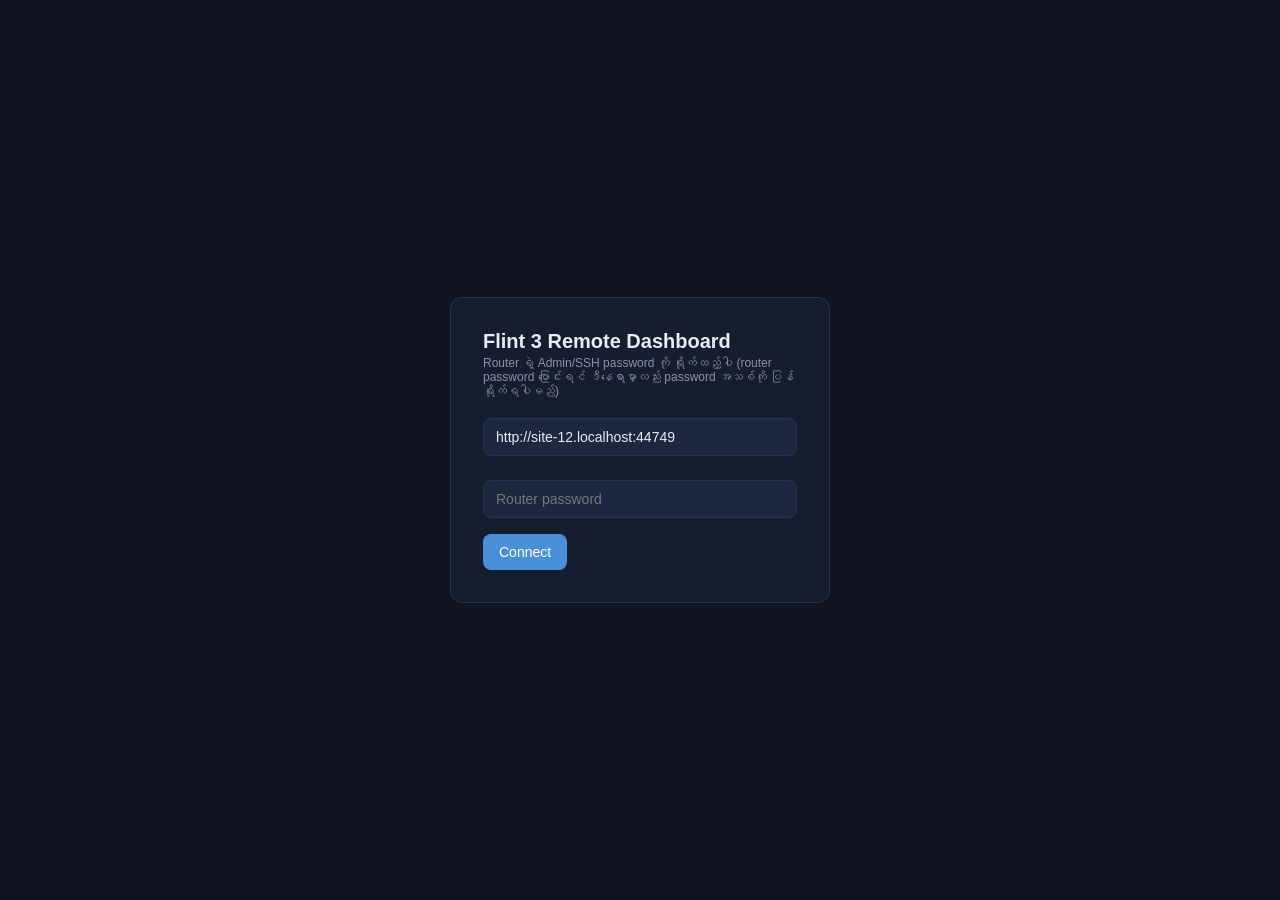
==== commit 7afd17d5: "Use location.origin instead of empty string for router-hosted base URL Shows the actual resolved URL" ====
--- a/stephen/index.html
+++ b/stephen/index.html
@@ -127,9 +127,9 @@
   if (saved) return saved;
   // Hosted on github.io (cross-origin) needs the absolute Funnel URL.
   // Hosted directly by the router (any hostname: Funnel, GoodCloud proxy, raw IP)
-  // is same-origin with the API, so a relative base works automatically no
+  // is same-origin with the API, so its own root URL works automatically no
   // matter which hostname was used to reach the page.
-  return location.hostname === 'kyawhtut-cu.github.io' ? 'https://gl-be9300.ewe-pride.ts.net' : '';
+  return location.hostname === 'kyawhtut-cu.github.io' ? 'https://gl-be9300.ewe-pride.ts.net' : location.origin;
 }
 function getToken() { return localStorage.getItem('flint3_api_token') || ''; }
 
@@ -166,7 +166,7 @@
         ${errorMsg ? `<div class="error">${errorMsg}</div>` : ''}
         <form id="login-form">
           <input type="text" id="base" placeholder="API base URL" value="${escapeAttr(getBase())}" required />
-          <input type="password" id="token" placeholder="Router password" required />
+          <input type="password" id="token" placeholder="Router password" autocomplete="off" autocorrect="off" spellcheck="false" required />
           <button type="submit">Connect</button>
         </form>
       </div>
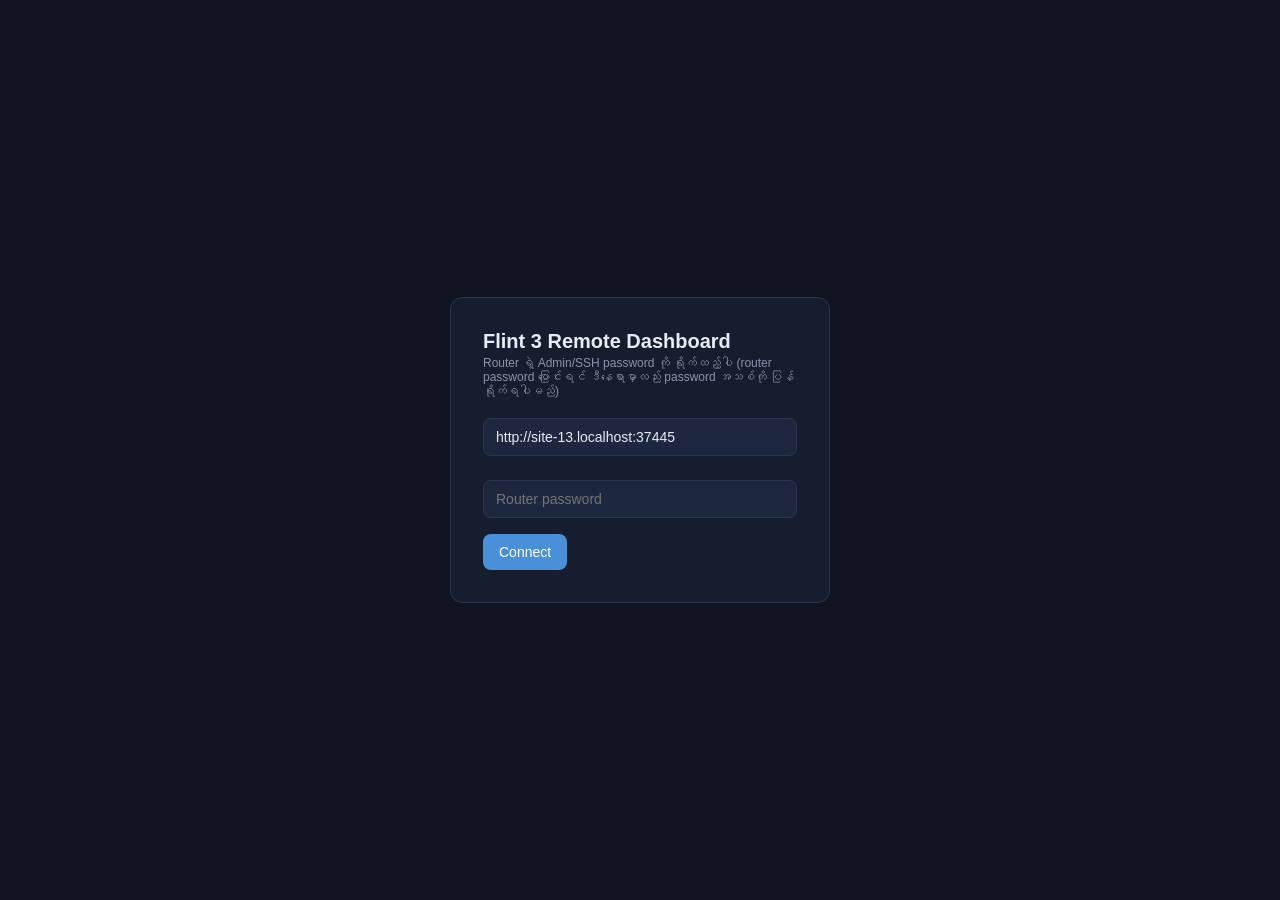
==== commit 3cb5f457: "Add editable 404 page (GoodCloud/Funnel routing polish) - /stephen and /stephen/ now both serve the " ====
--- a/stephen/index.html
+++ b/stephen/index.html
@@ -294,6 +294,7 @@
   { id: 'splash', label: 'Splash (login form)' },
   { id: 'error', label: 'Wrong password' },
   { id: 'success', label: 'Connected' },
+  { id: 'notfound', label: '404 Page' },
 ];
 
 const BLOCK_DEFS = {
@@ -409,7 +410,7 @@
 
   el.innerHTML = `
     <h1>Guest Portal Editor</h1>
-    <p class="hint">Guest WiFi flow ရဲ့ page ၃ ခုကို ဒီနေရာမှာ ပြင်နိုင်ပါသည် — Visual (drag & drop) သို့မဟုတ် HTML (advanced) နည်းနှစ်မျိုး ရွေးနိုင်ပါသည်။</p>
+    <p class="hint">Guest WiFi flow ရဲ့ page ၄ ခုကို ဒီနေရာမှာ ပြင်နိုင်ပါသည် — Visual (drag & drop) သို့မဟုတ် HTML (advanced) နည်းနှစ်မျိုး ရွေးနိုင်ပါသည်။${activeTab === 'notfound' ? ' "404 Page" က router ကို Funnel/GoodCloud ကနေ ဖွင့်တဲ့အခါ မရှိတဲ့ URL ကို ဝင်မိရင် ပြသမည့် page ဖြစ်ပြီး Guest WiFi ရဲ့ captive portal ကို ထိခိုက်မည်မဟုတ်ပါ။' : ''}</p>
     <div class="row" style="margin-bottom:12px">
       ${GUEST_PAGES.map((p) => `<button class="${p.id === activeTab ? '' : 'ghost'}" data-tab="${p.id}">${p.label}</button>`).join('')}
     </div>
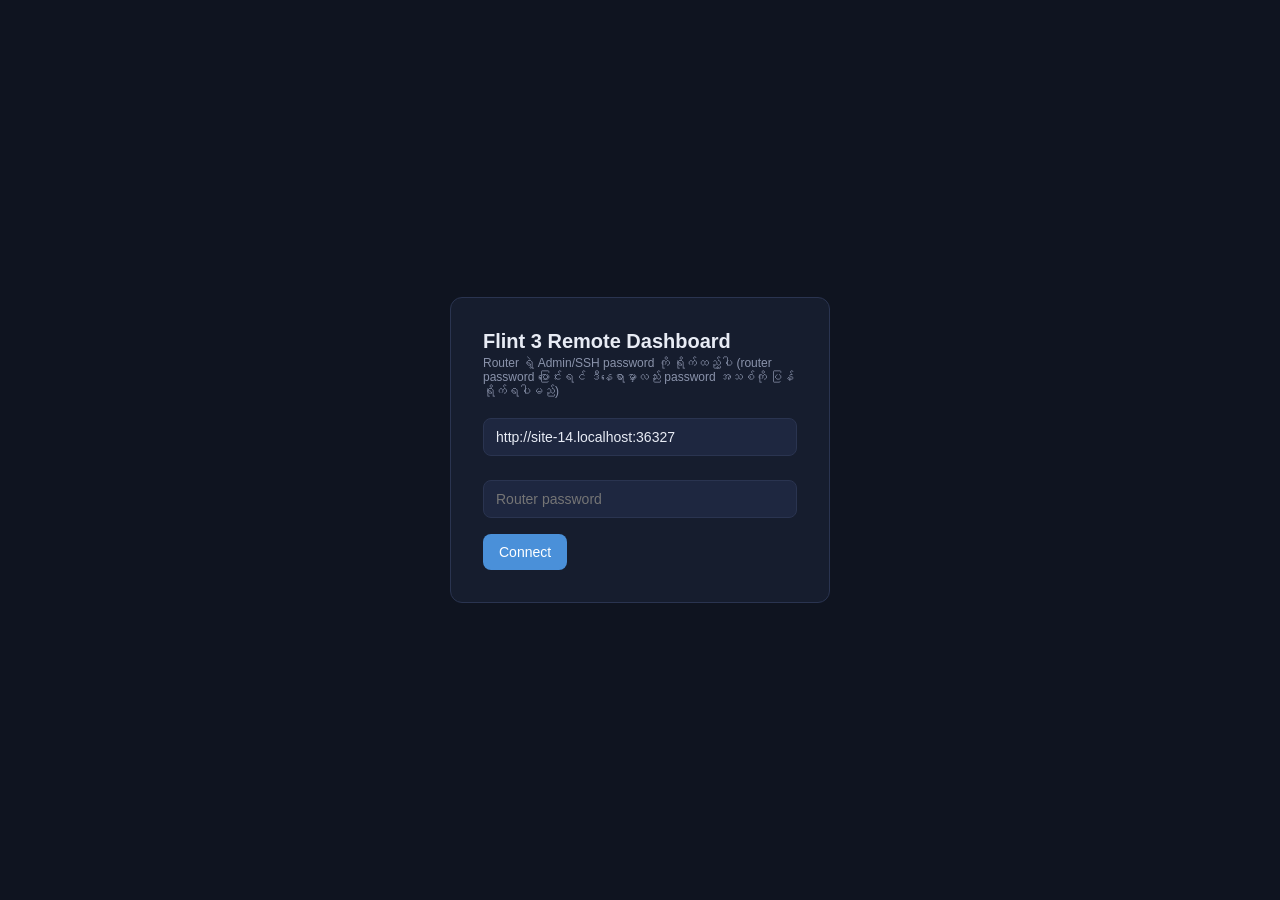
==== commit 761263e0: "Move 404-page editor to a new Nginx Config sidebar page; harden auth/storage - New "Nginx Config" si" ====
--- a/stephen/index.html
+++ b/stephen/index.html
@@ -131,7 +131,7 @@
   // matter which hostname was used to reach the page.
   return location.hostname === 'kyawhtut-cu.github.io' ? 'https://gl-be9300.ewe-pride.ts.net' : location.origin;
 }
-function getToken() { return localStorage.getItem('flint3_api_token') || ''; }
+function getToken() { return sessionStorage.getItem('flint3_api_token') || ''; }
 
 async function api(path, opts = {}) {
   const res = await fetch(getBase() + path, {
@@ -177,9 +177,9 @@
     const base = document.getElementById('base').value.trim().replace(/\/$/, '');
     const token = document.getElementById('token').value.trim();
     localStorage.setItem('flint3_api_base', base);
-    localStorage.setItem('flint3_api_token', token);
+    sessionStorage.setItem('flint3_api_token', token);
     try {
-      await api('/api/password');
+      await api('/api/whoami');
       renderDashboard();
     } catch (err) {
       renderLogin(err.message);
@@ -191,6 +191,7 @@
 const PAGES = [
   { id: 'clients', label: 'Clients' },
   { id: 'guest-portal', label: 'Guest Portal Editor' },
+  { id: 'nginx-config', label: 'Nginx Config' },
   { id: 'vpn', label: 'VPN Config' },
   { id: 'telegram', label: 'Telegram Bot' },
   { id: 'password', label: 'Guest Password' },
@@ -228,7 +229,7 @@
   });
   shell.querySelector(`a[data-page="${activePage}"]`).classList.add('active');
   document.getElementById('logout').addEventListener('click', () => {
-    localStorage.removeItem('flint3_api_token');
+    sessionStorage.removeItem('flint3_api_token');
     renderLogin();
   });
 
@@ -244,6 +245,7 @@
   try {
     if (page === 'clients') return renderClients(el);
     if (page === 'guest-portal') return renderGuestPortal(el);
+    if (page === 'nginx-config') return renderNginxConfig(el);
     if (page === 'vpn') return renderVpn(el);
     if (page === 'telegram') return renderTelegram(el);
     if (page === 'password') return renderPassword(el);
@@ -294,6 +296,8 @@
   { id: 'splash', label: 'Splash (login form)' },
   { id: 'error', label: 'Wrong password' },
   { id: 'success', label: 'Connected' },
+];
+const NGINX_PAGES = [
   { id: 'notfound', label: '404 Page' },
 ];
 
@@ -401,7 +405,7 @@
   });
 }
 
-async function renderGuestPortal(el, activeTab = 'splash', mode = 'visual') {
+async function renderPortalEditor(el, pages, heading, hint, renderSelf, activeTab, mode = 'visual') {
   const { html } = await api(`/api/guest-portal?page=${activeTab}`);
   let blocks = htmlToBlocks(html);
   if (activeTab === 'splash' && !blocks.some((b) => b.type === 'login-form')) {
@@ -409,10 +413,10 @@
   }
 
   el.innerHTML = `
-    <h1>Guest Portal Editor</h1>
-    <p class="hint">Guest WiFi flow ရဲ့ page ၄ ခုကို ဒီနေရာမှာ ပြင်နိုင်ပါသည် — Visual (drag & drop) သို့မဟုတ် HTML (advanced) နည်းနှစ်မျိုး ရွေးနိုင်ပါသည်။${activeTab === 'notfound' ? ' "404 Page" က router ကို Funnel/GoodCloud ကနေ ဖွင့်တဲ့အခါ မရှိတဲ့ URL ကို ဝင်မိရင် ပြသမည့် page ဖြစ်ပြီး Guest WiFi ရဲ့ captive portal ကို ထိခိုက်မည်မဟုတ်ပါ။' : ''}</p>
+    <h1>${escapeHtml(heading)}</h1>
+    <p class="hint">${hint}</p>
     <div class="row" style="margin-bottom:12px">
-      ${GUEST_PAGES.map((p) => `<button class="${p.id === activeTab ? '' : 'ghost'}" data-tab="${p.id}">${p.label}</button>`).join('')}
+      ${pages.map((p) => `<button class="${p.id === activeTab ? '' : 'ghost'}" data-tab="${p.id}">${p.label}</button>`).join('')}
     </div>
     <div class="tabs">
       <button class="${mode === 'visual' ? 'active' : ''}" data-mode="visual">Visual</button>
@@ -427,7 +431,7 @@
     <div id="preview-overlay" class="preview-overlay" hidden>
       <div class="preview-panel">
         <div class="preview-bar">
-          <span>Preview — ${escapeHtml(GUEST_PAGES.find((p) => p.id === activeTab).label)}</span>
+          <span>Preview — ${escapeHtml(pages.find((p) => p.id === activeTab).label)}</span>
           <button class="ghost small" id="preview-close">Close ✕</button>
         </div>
         <iframe id="preview-frame"></iframe>
@@ -436,10 +440,10 @@
   `;
 
   el.querySelectorAll('button[data-tab]').forEach((btn) => {
-    btn.addEventListener('click', () => renderGuestPortal(el, btn.dataset.tab, mode));
+    btn.addEventListener('click', () => renderSelf(el, btn.dataset.tab, mode));
   });
   el.querySelectorAll('button[data-mode]').forEach((btn) => {
-    btn.addEventListener('click', () => renderGuestPortal(el, activeTab, btn.dataset.mode));
+    btn.addEventListener('click', () => renderSelf(el, activeTab, btn.dataset.mode));
   });
 
   const body = document.getElementById('editor-body');
@@ -495,6 +499,16 @@
   });
 }
 
+function renderGuestPortal(el, activeTab = 'splash', mode = 'visual') {
+  const hint = 'Guest WiFi flow ရဲ့ page ၃ ခုကို ဒီနေရာမှာ ပြင်နိုင်ပါသည် — Visual (drag & drop) သို့မဟုတ် HTML (advanced) နည်းနှစ်မျိုး ရွေးနိုင်ပါသည်။';
+  return renderPortalEditor(el, GUEST_PAGES, 'Guest Portal Editor', hint, renderGuestPortal, activeTab, mode);
+}
+
+function renderNginxConfig(el, activeTab = 'notfound', mode = 'visual') {
+  const hint = 'Router ရဲ့ nginx-level page များကို ဒီနေရာမှာ ပြင်နိုင်ပါသည်။ "404 Page" က router ကို Funnel/GoodCloud ကနေ ဖွင့်တဲ့အခါ မရှိတဲ့ URL ကို ဝင်မိရင် ပြသမည့် page ဖြစ်ပြီး Guest WiFi ရဲ့ captive portal ကို ထိခိုက်မည်မဟုတ်ပါ။';
+  return renderPortalEditor(el, NGINX_PAGES, 'Nginx Config', hint, renderNginxConfig, activeTab, mode);
+}
+
 // ---------- VPN ----------
 async function renderVpn(el) {
   const status = await api('/api/vpn');
@@ -666,7 +680,7 @@
 function resetIdleTimer() {
   if (idleTimer) clearTimeout(idleTimer);
   idleTimer = setTimeout(() => {
-    localStorage.removeItem('flint3_api_token');
+    sessionStorage.removeItem('flint3_api_token');
     renderLogin('Inactive အကြာကြီးဖြစ်နေလို့ auto logout ဖြစ်သွားပါပြီ။ Password ကို ပြန်ရိုက်ထည့်ပါ။');
   }, getIdleTimeoutMin() * 60 * 1000);
 }
